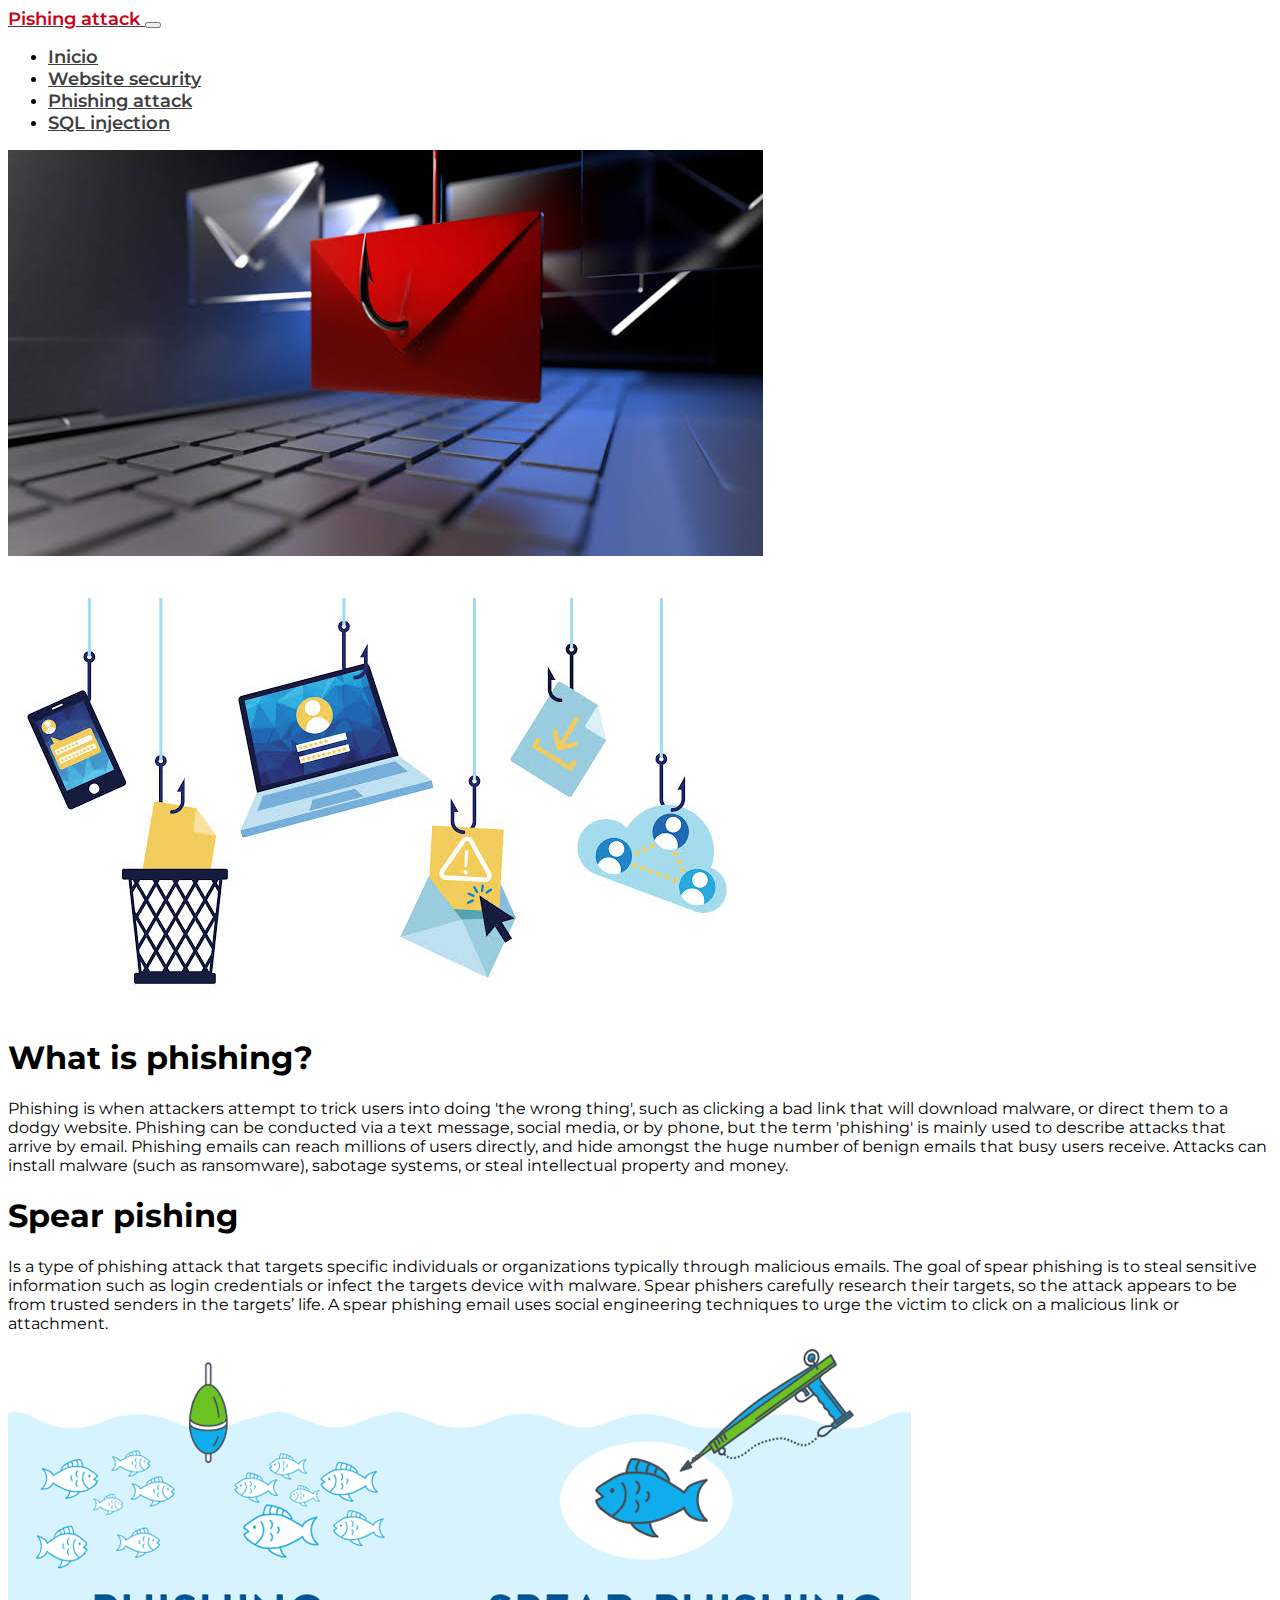
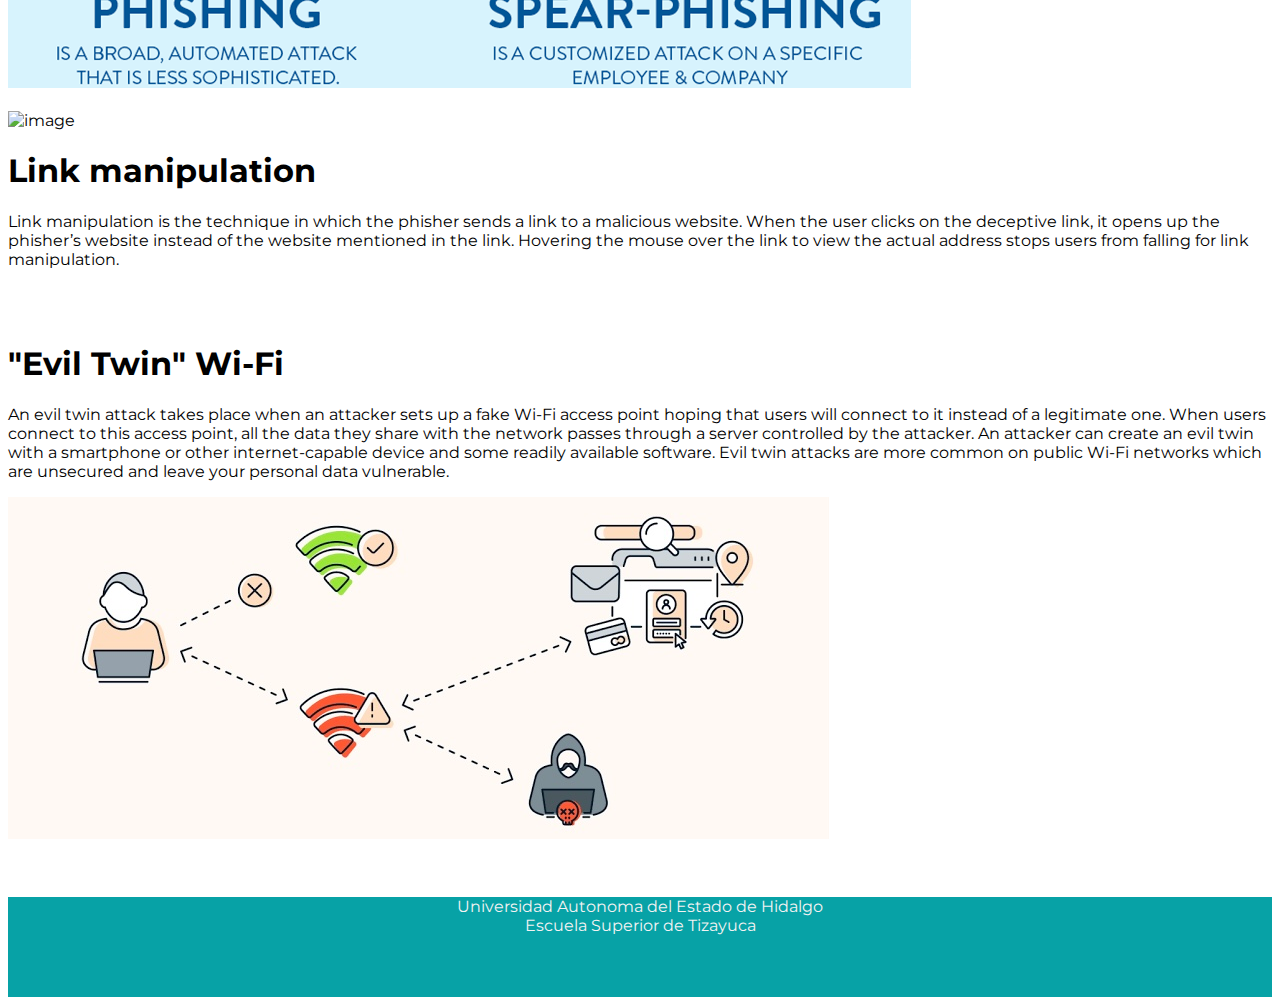
==== phishing attack.html @ e93bb233 "Add files via upload" ====
<!doctype html>
<html lang="en">
  <head>
    <meta charset="utf-8">
    <meta name="viewport" content="width=device-width, initial-scale=1">
    <link href="https://cdn.jsdelivr.net/npm/bootstrap@5.0.0-beta2/dist/css/bootstrap.min.css" rel="stylesheet" integrity="sha384-BmbxuPwQa2lc/FVzBcNJ7UAyJxM6wuqIj61tLrc4wSX0szH/Ev+nYRRuWlolflfl" crossorigin="anonymous">
    <link rel="stylesheet" href="https://cdn.jsdelivr.net/npm/bootstrap-icons@1.4.0/font/bootstrap-icons.css">
    <link rel="stylesheet" href="./css/main.css">

    <title>Website security</title>
  </head>
  <body>

  <!-- Encabezado -->
    <nav  class="navbar fixed-top navbar-expand-lg navbar-light bg-light"  id="menu">
        <div class="container">
          <a class="navbar-brand" href="#">
              <span class="fs-5 fw-bold" style="color: #c9031a;">Pishing attack</span>
          </a>
          <button class="navbar-toggler" type="button" data-bs-toggle="collapse" data-bs-target="#navbarSupportedContent" aria-controls="navbarSupportedContent" aria-expanded="false" aria-label="Toggle navigation">
            <span class="navbar-toggler-icon"></span>
          </button>

          <div class="collapse navbar-collapse" id="navbarSupportedContent">
            <ul class="navbar-nav me-auto mb-2 mb-lg-0">
              <li class="nav-item">
                <a class="nav-link" aria-current="page" href="index.html">Inicio</a>
              </li>
              <li class="nav-item">
                <a class="nav-link" href="website security.html">Website security</a>
              </li>
              <li class="nav-item">
                <a class="nav-link" href="phishing attack.html">Phishing attack</a>
              </li>
              <li class="nav-item">
                <a class="nav-link" href="sql injection.html">SQL injection</a>
              </li>
            </ul>
          </div>
        </div>
      </nav>

       <!-- Carrusel de imágenes -->
    <div id="carousel" class="carousel slide mt-5" data-bs-ride="carousel">
        <div class="carousel-inner">
          <div class="carousel-item active" data-bs-interval="3000">
            <img src="./img/portada PA.JPG" class="d-block w-100" alt="">
          </div>        
 
    </div>    <br> <br>

    <div class="container">
   <div class="row align-items-center">
            <div class="col-sm-12 col-md-6 col-lg-6">
                <img src="img/PA portada.JPG" class="img-fluid" alt="image">
            </div>

        <div class="col-sm-12 col-md-6 col-lg-6">
            <h1 class="display-4">What is phishing?</h1>
            <p class="text-justify font-size"> 
                Phishing is when attackers attempt to trick users into doing 'the wrong thing', such as clicking a bad link that will download malware, or direct them to a dodgy website. 
                Phishing can be conducted via a text message, social media, or by phone, but the term 'phishing' is mainly used to describe attacks that arrive by email. 
                Phishing emails can reach millions of users directly, and hide amongst the huge number of benign emails that busy users receive. Attacks can install malware (such as ransomware), sabotage systems, or steal intellectual property and money.

            </p>
    </div>
        <div>
            </div>

            <div class="container">  
                <div class="row align-items-center">
                <div class="col-sm-12 col-md-6 col-lg-6">
                         <h1 class="display-4">Spear pishing</h1>
                         <p class="text-justify font-size"> 
                            Is a type of phishing attack that targets specific individuals or organizations typically through malicious emails. The goal of spear phishing is to steal sensitive information such as login credentials or infect the targets device with malware.
                            Spear phishers carefully research their targets, so the attack appears to be from trusted senders in the targets’ life. A spear phishing email uses social engineering techniques to urge the victim to click on a malicious link or attachment. 
                         </p>
                 </div>
                
                         <div class="col-sm-12 col-md-6 col-lg-6">
                             <img src="img/spear phishing.PNG" class="img-fluid" alt="image">
                </div>
                     <div>
                         </div>
                         <br>
                            
                         <div class="container">
                            <div class="row align-items-center">
                                     <div class="col-sm-12 col-md-6 col-lg-6">
                                         <img src="img/link manipulation.jpg" class="img-fluid" alt="image">
                                     </div>
                         
                                 <div class="col-sm-12 col-md-6 col-lg-6">
                                     <h1 class="display-4">Link manipulation</h1>
                                     <p class="text-justify font-size"> 
                                        Link manipulation is the technique in which the phisher sends a link to a malicious website. 
                                        When the user clicks on the deceptive link, it opens up the phisher’s website instead of the website mentioned in the link. 
                                        Hovering the mouse over the link to view the actual address stops users from falling for link manipulation.
                                     </p>
                             </div>
                                 <div>
                                     </div>
                                     <br> <br> 
                                     <div class="container">  
                                        <div class="row align-items-center">
                                        <div class="col-sm-12 col-md-6 col-lg-6">
                                                 <h1 class="display-4">"Evil Twin" Wi-Fi</h1>
                                                 <p class="text-justify font-size"> 
                                                    An evil twin attack takes place when an attacker sets up a fake Wi-Fi access point hoping that users will connect to it instead of a legitimate one. 
                                                    When users connect to this access point, all the data they share with the network passes through a server controlled by the attacker. An attacker can create an evil twin with a smartphone or other internet-capable device and some readily available software. 
                                                    Evil twin attacks are more common on public Wi-Fi networks which are unsecured and leave your personal data vulnerable.
                                                 </p>
                                         </div>
                                        
                                                 <div class="col-sm-12 col-md-6 col-lg-6">
                                                     <img src="img/evil twin.jpg" class="img-fluid" alt="image">
                                        </div>
                                             <div>
                                                 </div>

                                                 <br> <br>

  <!-- Sección acerca de nosotros -->
  <footer class="w-100  d-flex  align-items-center justify-content-center flex-wrap">
    <p class="fs-5 px-3  pt-3"> 
      Universidad Autonoma del Estado de Hidalgo<br>
      Escuela Superior de Tizayuca <br> </p>
  </footer>

   <!-- Funcionamiento de carrusel -->
   <script src="https://cdn.jsdelivr.net/npm/bootstrap@5.0.0-beta2/dist/js/bootstrap.bundle.min.js" integrity="sha384-b5kHyXgcpbZJO/tY9Ul7kGkf1S0CWuKcCD38l8YkeH8z8QjE0GmW1gYU5S9FOnJ0" crossorigin="anonymous"></script> 
  </body>
</html>
---- css/main.css ----
@import url('https://fonts.googleapis.com/css2?family=Montserrat&display=swap');

body {
    font-family: 'Montserrat', sans-serif;
    overflow-x: hidden;
}
#menu a, button{
    font-size: 18px !important;
    font-weight: 600;
    
}
#menu a{
    color:#3f3f3f;
     
}
.carousel-inner {
    max-height:39rem !important;
}
footer {
    background:#07a2a6;
    min-height: 100px;;
}
footer p{
    color:#f3f3f3;
    text-align:center;
}
#iconos  i {
    font-size: 26px;
    padding: 0 8px;
    color:#f3f3f3;
}
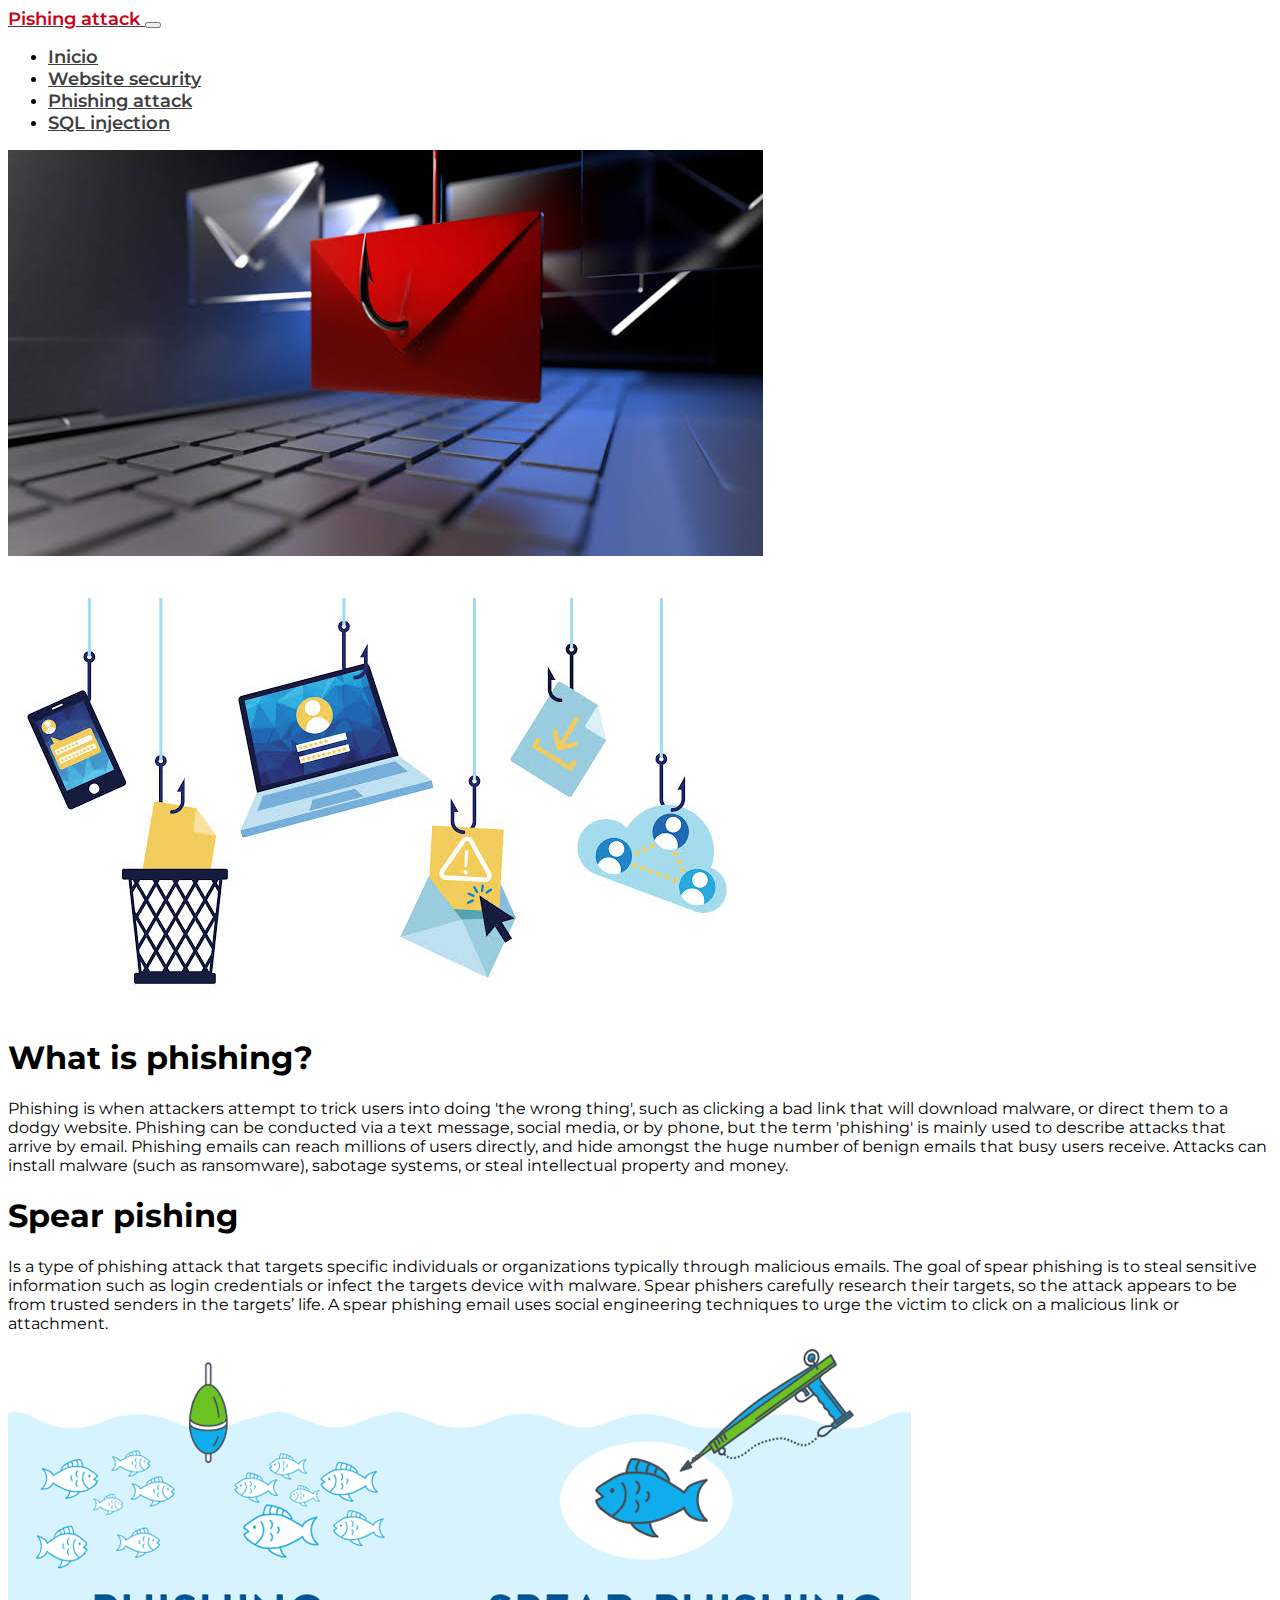
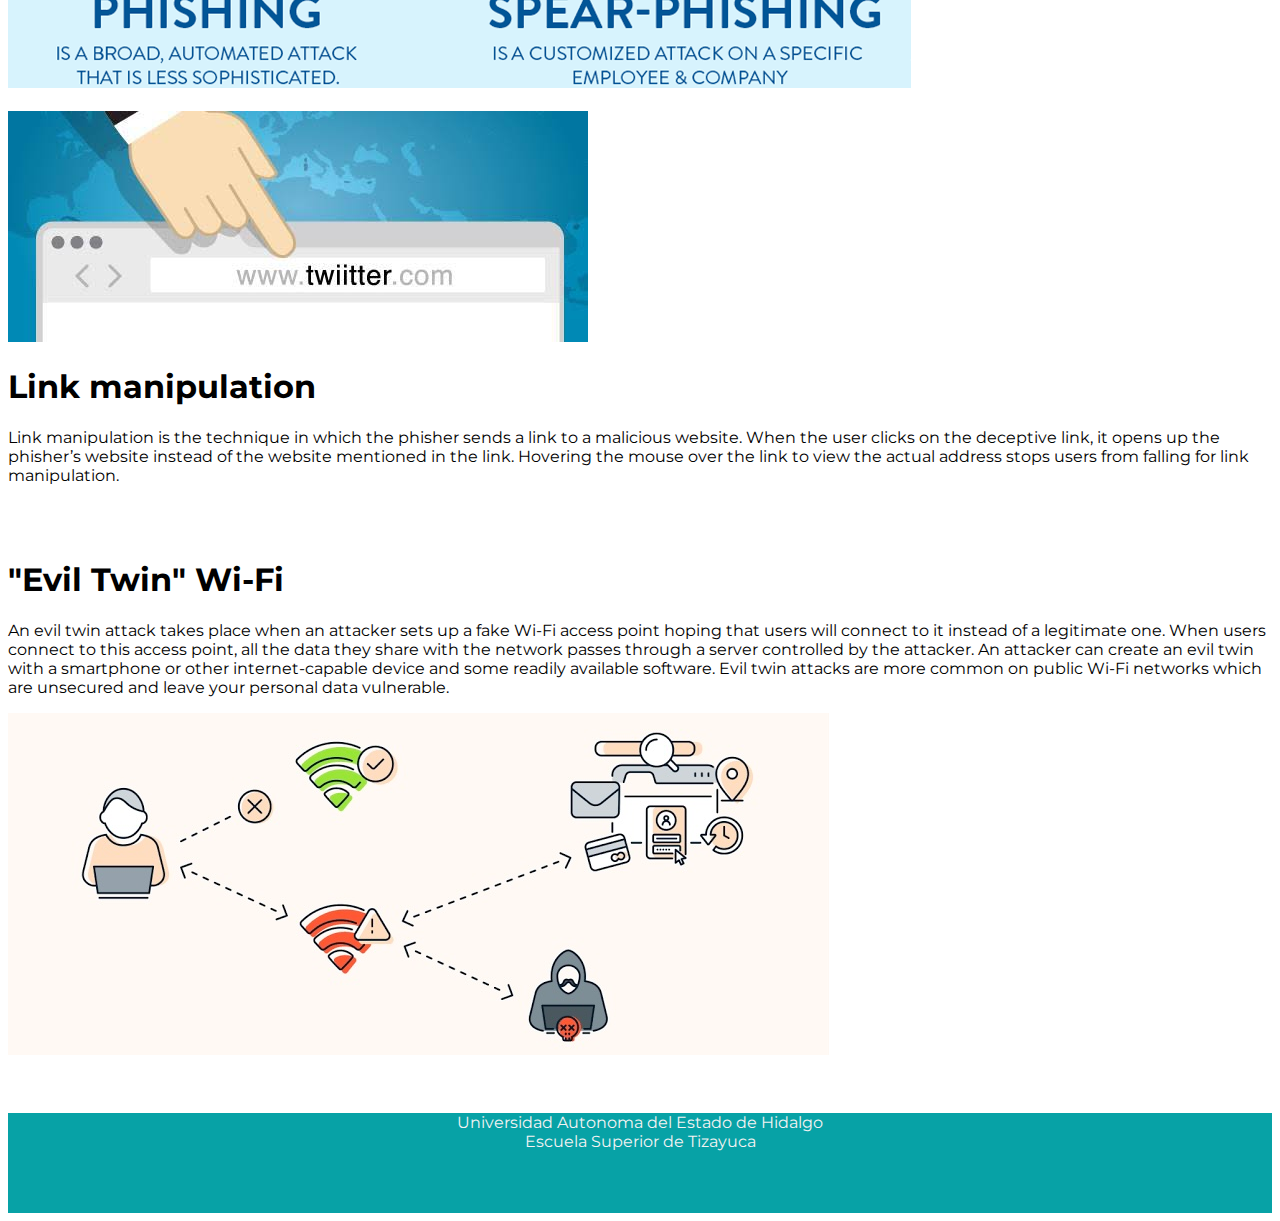
==== commit 8efb2b19: "Add files via upload" ====
--- a/phishing attack.html
+++ b/phishing attack.html
@@ -87,7 +87,7 @@
                          <div class="container">
                             <div class="row align-items-center">
                                      <div class="col-sm-12 col-md-6 col-lg-6">
-                                         <img src="img/link manipulation.jpg" class="img-fluid" alt="image">
+                                         <img src="img/link manipulation.JPG" class="img-fluid" alt="image">
                                      </div>
                          
                                  <div class="col-sm-12 col-md-6 col-lg-6">
